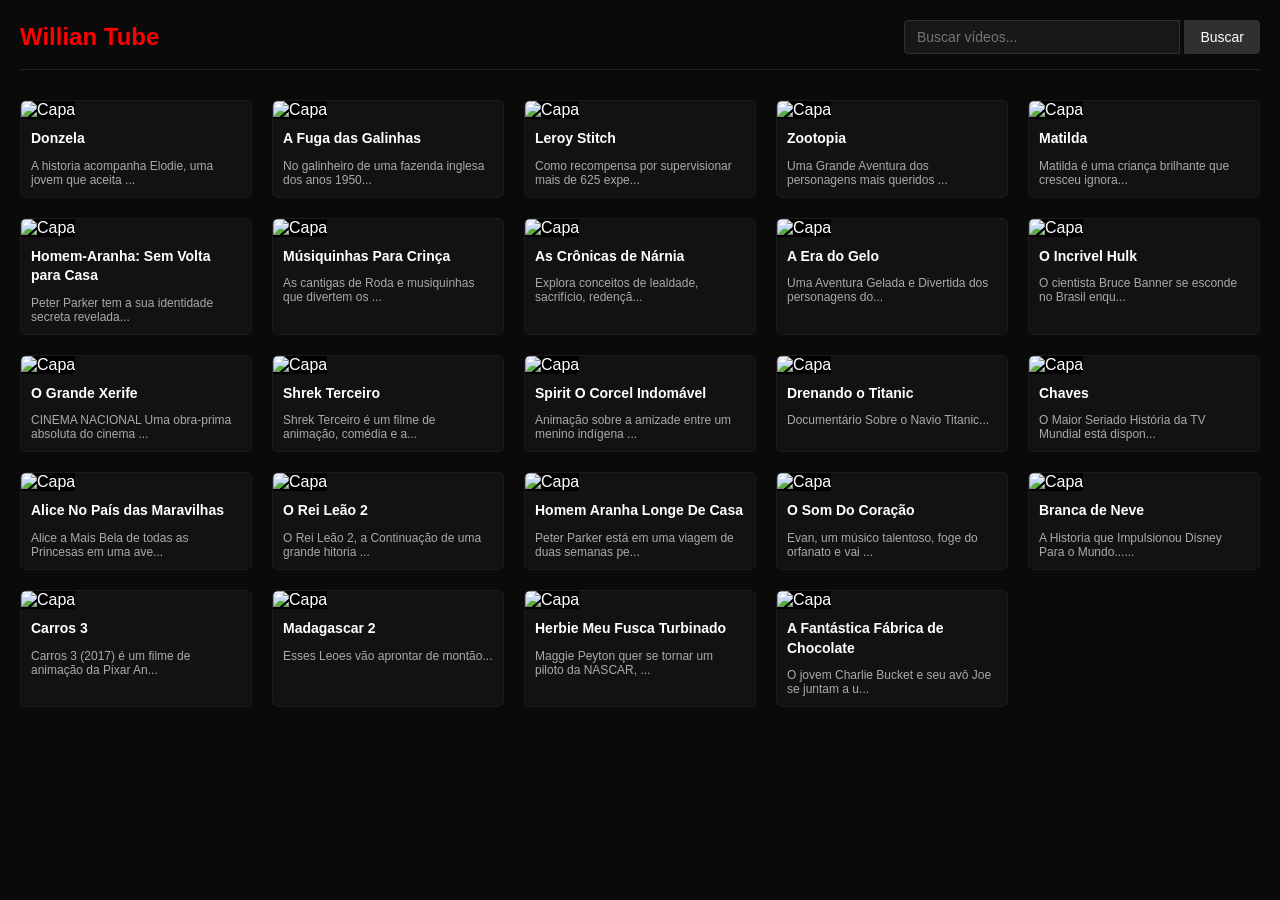
==== index.html @ 0fbf6238 "Add files via upload" ====
<!DOCTYPE html>
<html lang="pt-BR">
<head>
    <meta charset="UTF-8">
    <title>Willian Tube</title>
    <link rel="stylesheet" href="estilo.css">
    <meta name="robots" content="noindex, nofollow">
    <link rel="icon" type="image/png" href="favicon.png">
    
    <!-- ========================================== -->
    <!-- 1. Página de Compartilhamento              -->
    <!-- ========================================== -->
  
  <title>VideoPlayer</title>
  <link rel="stylesheet" href="estilo.css">
  
  <!-- Título em negrito no WhatsApp -->
  <meta property="og:title" content="WTube Filmes Para Emergência">
  
  <!-- Aquele textinho menor que fica embaixo do título -->
  <meta property="og:description" content="Tá Chovendo, Netflix Não Entra, Youtube Tá Bloqueado, Pendive tá Cheio, Isso talvez Ajude!">
  
  <!-- A sua imagem do Imgur -->
  <meta property="og:image" content="https://files.catbox.moe/oogo0n.webp">
  
  <!-- Opcional: define o tipo de conteúdo -->
  <meta property="og:type" content="website de auxilio">

</head>
<body>

    <div class="cabecalho">
        <h2>Willian Tube</h2>
        <form action="busca.html" method="GET">
            <input type="text" name="q" placeholder="Buscar vídeos..." required>
            <button type="submit">Buscar</button>
        </form>
    </div>

    <div id="container-videos" class="grid-videos">
        </div>

    <script src="dados.js"></script>
    <script>
        // GUIA FUTURO PROGRAMADOR: Lógica de renderização da Home
        
        // 1. Identifica o container onde os itens serão adicionados
        const container = document.getElementById('container-videos');

        // 2. Verifica se o arquivo dados.js possui array e se não está vazio
        if (!bancoDeVideos || bancoDeVideos.length === 0) {
            container.innerHTML = '<p class="mensagem-erro">Ainda não contém video</p>';
        } else {
            // 3. Cria uma cópia do array, embaralha e extrai no máximo 15 itens
            let videosSorteados = embaralharArray([...bancoDeVideos]).slice(0, 24);

            // 4. Constrói a estrutura HTML para cada vídeo do sorteio e insere no container.
            // Para adicionar novas informações (como data ou views), insira tags HTML dentro da estrutura de crase (` `) abaixo.
            videosSorteados.forEach(video => {
                const cartao = `
                    <a href="player.html?v=${video.idUnico}" class="cartao-video">
                        <img src="${video.urlCapa}" alt="Capa">
                        <h4>${video.titulo}</h4>
                        <p>${video.descricao.substring(0, 50)}...</p>
                    </a>
                `;
                container.innerHTML += cartao;
            });
        }
    </script>
</body>
</html>
---- estilo.css ----
/* ARQUIVO: estilo.css */
/* FUNÇÃO: Centralizar a identidade visual moderna e escura (Dark Mode) de todo o sistema Tube. */
/* GUIA FUTURO PROGRAMADOR: 
   - Para alterar a cor do fundo geral: Modifique o valor de 'background-color' na regra 'body'.
   - Para alterar a cor dos textos principais: Modifique o valor de 'color' na regra 'body'.
   - Para alterar a cor de destaque dos botões: Modifique o 'background-color' em 'button'.
*/

/* Configurações Globais do Layout */
body {
    background-color: #0a0a0a; /* Fundo black absoluto/escuro */
    color: #f1f1f1;            /* Texto claro para contraste */
    font-family: Arial, Helvetica, sans-serif;
    margin: 0;
    padding: 20px;
    box-sizing: border-box;
}

/* Cabeçalho e Sistema de Busca */
.cabecalho {
    display: flex;
    justify-content: space-between;
    align-items: center;
    margin-bottom: 30px;
    padding-bottom: 15px;
    border-bottom: 1px solid #222; /* Linha divisória sutil */
}

.cabecalho h2 {
    margin: 0;
    color: #ff0000; /* Destaque vermelho no logo estilo Tube */
}

/* Campos de Entrada (Inputs) e Botões */
input[type="text"] {
    background-color: #181818;
    color: #ffffff;
    border: 1px solid #303030;
    padding: 8px 12px;
    font-size: 14px;
    border-radius: 4px 0 0 4px; /* Cantos arredondados na esquerda */
    outline: none;
    width: 250px;
}

input[type="text"]:focus {
    border-color: #ff0000; /* Borda vermelha ao clicar no campo */
}

button {
    background-color: #303030;
    color: #ffffff;
    border: 1px solid #303030;
    padding: 8px 15px;
    font-size: 14px;
    cursor: pointer;
    border-radius: 0 4px 4px 0; /* Cantos arredondados na direita */
    transition: background 0.2s;
}

button:hover {
    background-color: #404040; /* Efeito visual ao passar o mouse */
}

.btn-voltar {
    border-radius: 4px;
    margin-right: 15px;
}

/* Grid de Vídeos da Home.html */
/* GUIA: Para mudar o número de colunas, altere o valor mínimo de '220px' abaixo */
.grid-videos {
    display: grid;
    grid-template-columns: repeat(auto-fill, minmax(220px, 1fr));
    gap: 20px;
}

.cartao-video {
    background-color: #121212;
    border: 1px solid #1c1c1c;
    border-radius: 6px;
    overflow: hidden;
    text-decoration: none;
    color: #ffffff;
    display: block;
    transition: transform 0.2s, border-color 0.2s;
}

.cartao-video:hover {
    transform: scale(1.02); /* Leve crescimento ao passar o mouse */
    border-color: #444;
}

.cartao-video img {
    width: 100%;
    aspect-ratio: 16/9;
    object-fit: cover;
    background-color: #000;
}

.cartao-video h4 {
    margin: 10px;
    font-size: 14px;
    line-height: 1.4;
}

.cartao-video p {
    margin: 0 10px 10px 10px;
    font-size: 12px;
    color: #aaa;
}

/* Lista de Resultados da Busca.html */
.lista-busca {
    display: flex;
    flex-direction: column;
    gap: 15px;
    max-width: 1000px;
    margin: 0 auto;
}

.item-busca {
    display: flex;
    gap: 20px;
    background-color: #121212;
    border: 1px solid #1c1c1c;
    border-radius: 6px;
    padding: 10px;
    text-decoration: none;
    color: #ffffff;
    transition: border-color 0.2s;
}

.item-busca:hover {
    border-color: #444;
}

.item-busca img {
    width: 240px;
    min-width: 240px;
    aspect-ratio: 16/9;
    object-fit: cover;
    border-radius: 4px;
}

.item-busca h2 {
    margin: 0 0 10px 0;
    font-size: 18px;
}

.item-busca p {
    margin: 0;
    color: #aaa;
    font-size: 14px;
}

/* Estrutura da Página Player.html */
.layout-player {
    display: flex;
    gap: 25px;
}

.area-video {
    flex: 3; /* Ocupa 3 partes do espaço */
}

.area-recomendados {
    flex: 1; /* Ocupa 1 parte do espaço */
    display: flex;
    flex-direction: column;
    gap: 15px;
    border-left: 1px solid #222;
    padding-left: 20px;
}

video {
    width: 100%;
    aspect-ratio: 16/9;
    background-color: #000;
    border-radius: 6px;
    border: 1px solid #222;
}

.controles-customizados {
    display: flex;
    gap: 8px;
    margin-top: 12px;
    margin-bottom: 20px;
}

.controles-customizados button {
    border-radius: 4px;
}

/* Itens da Coluna Lateral de Recomendados */
.item-recomenda {
    display: flex;
    flex-direction: column;
    gap: 5px;
    text-decoration: none;
    color: #ffffff;
    background-color: #121212;
    border: 1px solid #1c1c1c;
    border-radius: 4px;
    padding: 5px;
    transition: border-color 0.2s;
}

.item-recomenda:hover {
    border-color: #444;
}

.item-recomenda img {
    width: 100%;
    aspect-ratio: 16/9;
    object-fit: cover;
    border-radius: 2px;
}

.item-recomenda strong {
    font-size: 12px;
    padding: 0 3px;
    line-height: 1.3;
}

/* Mensagens de Alerta */
.mensagem-erro {
    color: #ff3333;
    font-weight: bold;
    font-size: 18px;
    grid-column: 1 / -1; /* Ocupa toda a largura do grid */
    text-align: center;
    padding: 40px;
}
---- estilo.css ----
/* ARQUIVO: estilo.css */
/* FUNÇÃO: Centralizar a identidade visual moderna e escura (Dark Mode) de todo o sistema Tube. */
/* GUIA FUTURO PROGRAMADOR: 
   - Para alterar a cor do fundo geral: Modifique o valor de 'background-color' na regra 'body'.
   - Para alterar a cor dos textos principais: Modifique o valor de 'color' na regra 'body'.
   - Para alterar a cor de destaque dos botões: Modifique o 'background-color' em 'button'.
*/

/* Configurações Globais do Layout */
body {
    background-color: #0a0a0a; /* Fundo black absoluto/escuro */
    color: #f1f1f1;            /* Texto claro para contraste */
    font-family: Arial, Helvetica, sans-serif;
    margin: 0;
    padding: 20px;
    box-sizing: border-box;
}

/* Cabeçalho e Sistema de Busca */
.cabecalho {
    display: flex;
    justify-content: space-between;
    align-items: center;
    margin-bottom: 30px;
    padding-bottom: 15px;
    border-bottom: 1px solid #222; /* Linha divisória sutil */
}

.cabecalho h2 {
    margin: 0;
    color: #ff0000; /* Destaque vermelho no logo estilo Tube */
}

/* Campos de Entrada (Inputs) e Botões */
input[type="text"] {
    background-color: #181818;
    color: #ffffff;
    border: 1px solid #303030;
    padding: 8px 12px;
    font-size: 14px;
    border-radius: 4px 0 0 4px; /* Cantos arredondados na esquerda */
    outline: none;
    width: 250px;
}

input[type="text"]:focus {
    border-color: #ff0000; /* Borda vermelha ao clicar no campo */
}

button {
    background-color: #303030;
    color: #ffffff;
    border: 1px solid #303030;
    padding: 8px 15px;
    font-size: 14px;
    cursor: pointer;
    border-radius: 0 4px 4px 0; /* Cantos arredondados na direita */
    transition: background 0.2s;
}

button:hover {
    background-color: #404040; /* Efeito visual ao passar o mouse */
}

.btn-voltar {
    border-radius: 4px;
    margin-right: 15px;
}

/* Grid de Vídeos da Home.html */
/* GUIA: Para mudar o número de colunas, altere o valor mínimo de '220px' abaixo */
.grid-videos {
    display: grid;
    grid-template-columns: repeat(auto-fill, minmax(220px, 1fr));
    gap: 20px;
}

.cartao-video {
    background-color: #121212;
    border: 1px solid #1c1c1c;
    border-radius: 6px;
    overflow: hidden;
    text-decoration: none;
    color: #ffffff;
    display: block;
    transition: transform 0.2s, border-color 0.2s;
}

.cartao-video:hover {
    transform: scale(1.02); /* Leve crescimento ao passar o mouse */
    border-color: #444;
}

.cartao-video img {
    width: 100%;
    aspect-ratio: 16/9;
    object-fit: cover;
    background-color: #000;
}

.cartao-video h4 {
    margin: 10px;
    font-size: 14px;
    line-height: 1.4;
}

.cartao-video p {
    margin: 0 10px 10px 10px;
    font-size: 12px;
    color: #aaa;
}

/* Lista de Resultados da Busca.html */
.lista-busca {
    display: flex;
    flex-direction: column;
    gap: 15px;
    max-width: 1000px;
    margin: 0 auto;
}

.item-busca {
    display: flex;
    gap: 20px;
    background-color: #121212;
    border: 1px solid #1c1c1c;
    border-radius: 6px;
    padding: 10px;
    text-decoration: none;
    color: #ffffff;
    transition: border-color 0.2s;
}

.item-busca:hover {
    border-color: #444;
}

.item-busca img {
    width: 240px;
    min-width: 240px;
    aspect-ratio: 16/9;
    object-fit: cover;
    border-radius: 4px;
}

.item-busca h2 {
    margin: 0 0 10px 0;
    font-size: 18px;
}

.item-busca p {
    margin: 0;
    color: #aaa;
    font-size: 14px;
}

/* Estrutura da Página Player.html */
.layout-player {
    display: flex;
    gap: 25px;
}

.area-video {
    flex: 3; /* Ocupa 3 partes do espaço */
}

.area-recomendados {
    flex: 1; /* Ocupa 1 parte do espaço */
    display: flex;
    flex-direction: column;
    gap: 15px;
    border-left: 1px solid #222;
    padding-left: 20px;
}

video {
    width: 100%;
    aspect-ratio: 16/9;
    background-color: #000;
    border-radius: 6px;
    border: 1px solid #222;
}

.controles-customizados {
    display: flex;
    gap: 8px;
    margin-top: 12px;
    margin-bottom: 20px;
}

.controles-customizados button {
    border-radius: 4px;
}

/* Itens da Coluna Lateral de Recomendados */
.item-recomenda {
    display: flex;
    flex-direction: column;
    gap: 5px;
    text-decoration: none;
    color: #ffffff;
    background-color: #121212;
    border: 1px solid #1c1c1c;
    border-radius: 4px;
    padding: 5px;
    transition: border-color 0.2s;
}

.item-recomenda:hover {
    border-color: #444;
}

.item-recomenda img {
    width: 100%;
    aspect-ratio: 16/9;
    object-fit: cover;
    border-radius: 2px;
}

.item-recomenda strong {
    font-size: 12px;
    padding: 0 3px;
    line-height: 1.3;
}

/* Mensagens de Alerta */
.mensagem-erro {
    color: #ff3333;
    font-weight: bold;
    font-size: 18px;
    grid-column: 1 / -1; /* Ocupa toda a largura do grid */
    text-align: center;
    padding: 40px;
}
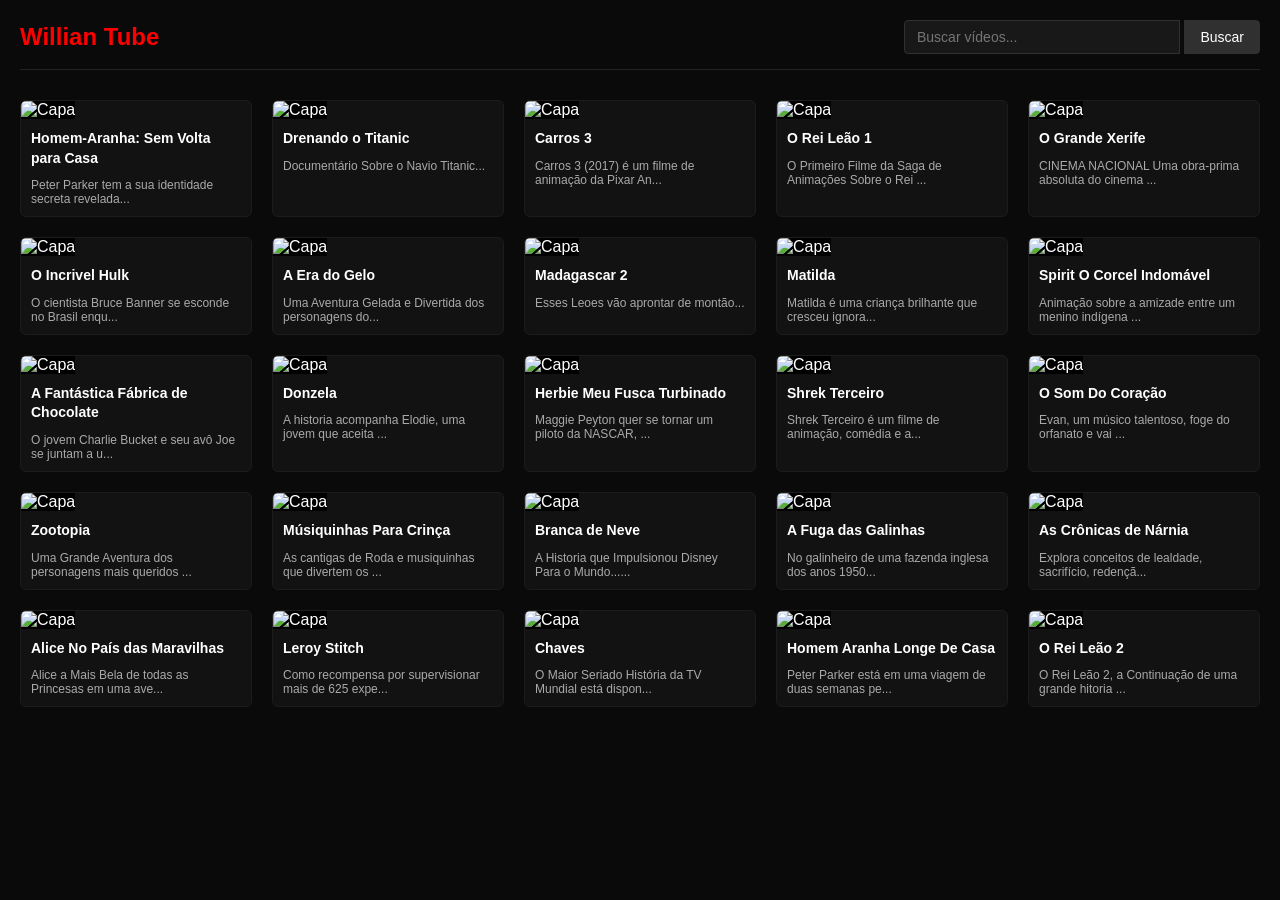
==== commit 1ef01d94: "Add files via upload" ====
--- a/index.html
+++ b/index.html
@@ -52,7 +52,7 @@
             container.innerHTML = '<p class="mensagem-erro">Ainda não contém video</p>';
         } else {
             // 3. Cria uma cópia do array, embaralha e extrai no máximo 15 itens
-            let videosSorteados = embaralharArray([...bancoDeVideos]).slice(0, 24);
+            let videosSorteados = embaralharArray([...bancoDeVideos]).slice(0, 25);
 
             // 4. Constrói a estrutura HTML para cada vídeo do sorteio e insere no container.
             // Para adicionar novas informações (como data ou views), insira tags HTML dentro da estrutura de crase (` `) abaixo.
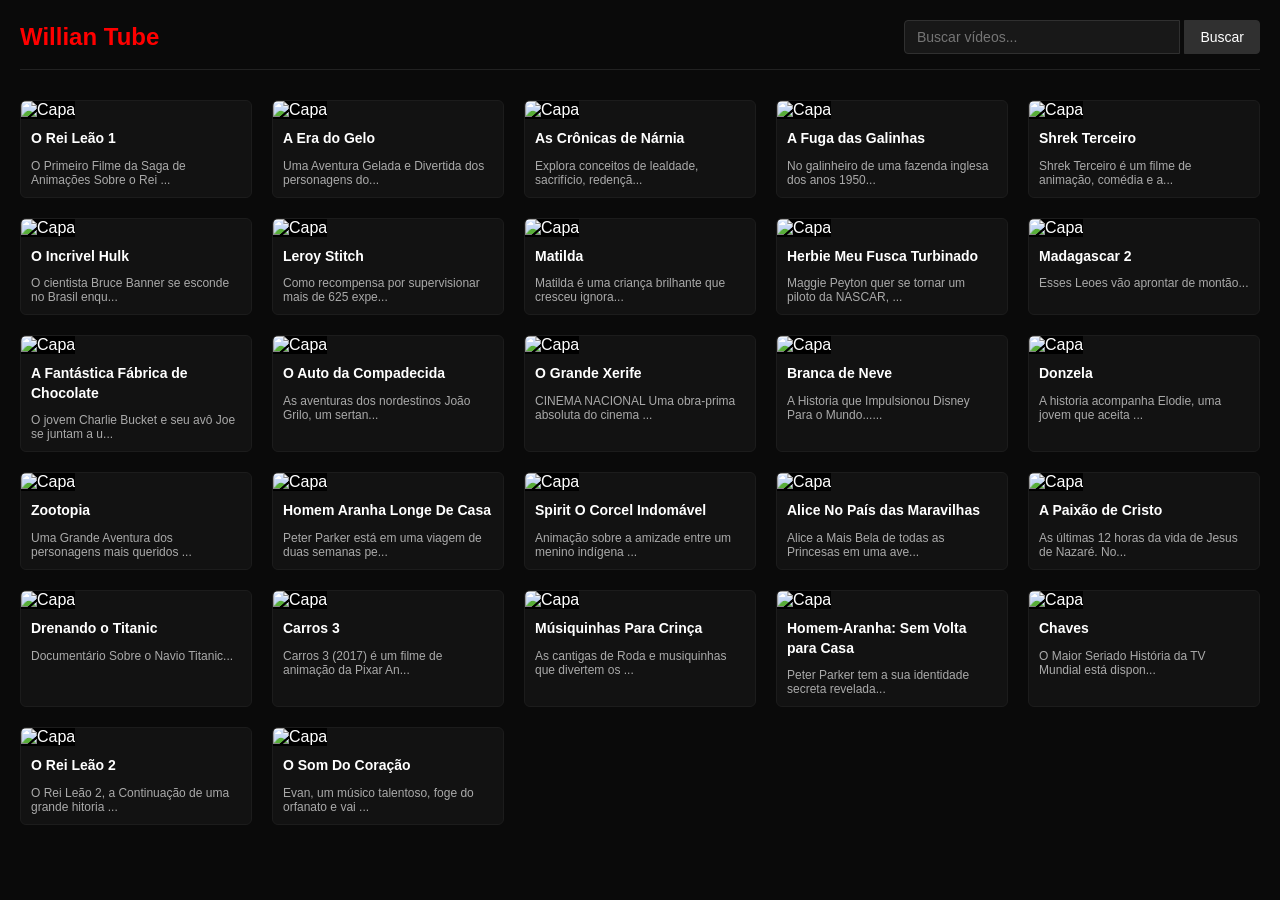
==== commit 13d9453b: "Add files via upload" ====
--- a/index.html
+++ b/index.html
@@ -52,7 +52,7 @@
             container.innerHTML = '<p class="mensagem-erro">Ainda não contém video</p>';
         } else {
             // 3. Cria uma cópia do array, embaralha e extrai no máximo 15 itens
-            let videosSorteados = embaralharArray([...bancoDeVideos]).slice(0, 25);
+            let videosSorteados = embaralharArray([...bancoDeVideos]).slice(0, 27);
 
             // 4. Constrói a estrutura HTML para cada vídeo do sorteio e insere no container.
             // Para adicionar novas informações (como data ou views), insira tags HTML dentro da estrutura de crase (` `) abaixo.
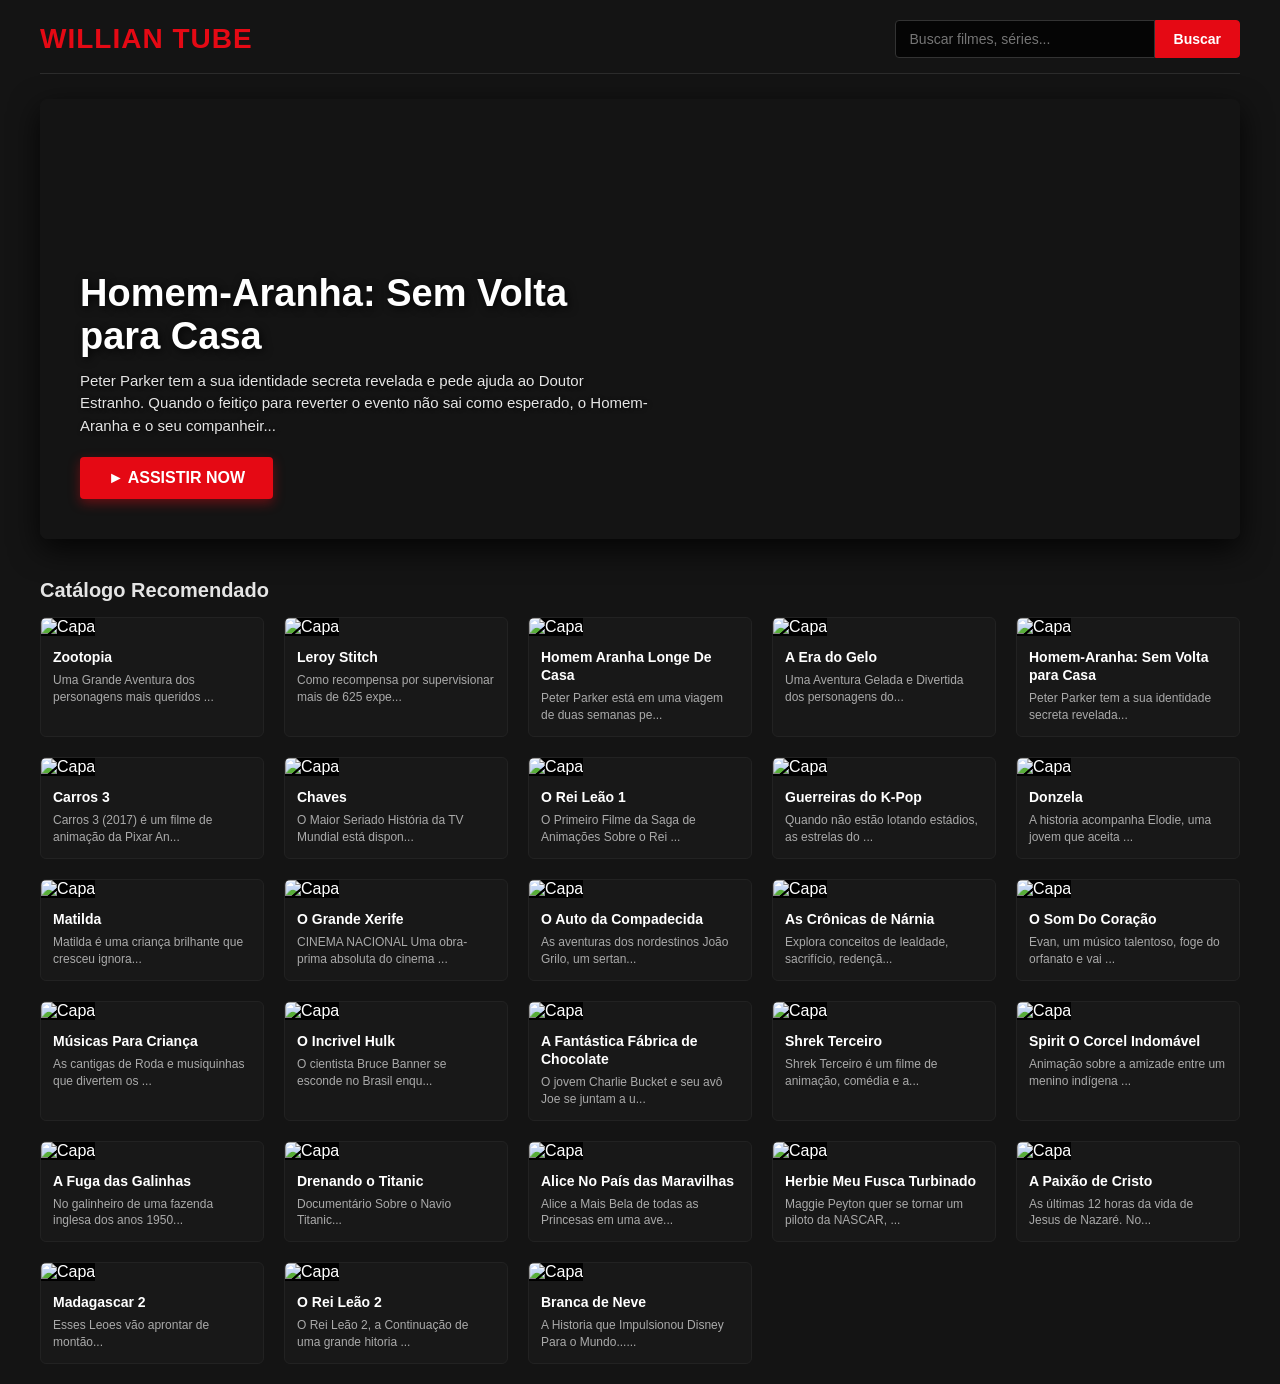
==== commit 8b25d026: "Add files via upload" ====
--- a/index.html
+++ b/index.html
@@ -7,55 +7,56 @@
     <meta name="robots" content="noindex, nofollow">
     <link rel="icon" type="image/png" href="favicon.png">
     
-    <!-- ========================================== -->
-    <!-- 1. Página de Compartilhamento              -->
-    <!-- ========================================== -->
-  
-  <title>VideoPlayer</title>
-  <link rel="stylesheet" href="estilo.css">
-  
-  <!-- Título em negrito no WhatsApp -->
-  <meta property="og:title" content="WTube Filmes Para Emergência">
-  
-  <!-- Aquele textinho menor que fica embaixo do título -->
-  <meta property="og:description" content="Tá Chovendo, Netflix Não Entra, Youtube Tá Bloqueado, Pendive tá Cheio, Isso talvez Ajude!">
-  
-  <!-- A sua imagem do Imgur -->
-  <meta property="og:image" content="https://files.catbox.moe/oogo0n.webp">
-  
-  <!-- Opcional: define o tipo de conteúdo -->
-  <meta property="og:type" content="website de auxilio">
-
+    <meta property="og:title" content="WTube Filmes Para Emergência">
+    <meta property="og:description" content="Tá Chovendo, Netflix Não Entra, Youtube Tá Bloqueado, Pendive tá Cheio, Isso talvez Ajude!">
+    <meta property="og:image" content="https://files.catbox.moe/oogo0n.webp">
+    <meta property="og:type" content="website de auxilio">
 </head>
 <body>
 
     <div class="cabecalho">
         <h2>Willian Tube</h2>
         <form action="busca.html" method="GET">
-            <input type="text" name="q" placeholder="Buscar vídeos..." required>
+            <input type="text" name="q" placeholder="Buscar filmes, séries..." required>
             <button type="submit">Buscar</button>
         </form>
     </div>
 
-    <div id="container-videos" class="grid-videos">
+    <!-- GUIA FUTURO PROGRAMADOR: Banner Destaque em Estilo Netflix -->
+    <div id="banner-destaque" class="banner-destaque" style="display: none;">
+        <div class="banner-overlay"></div>
+        <div class="banner-conteudo">
+            <h2 id="banner-titulo"></h2>
+            <p id="banner-descricao"></p>
+            <a id="banner-link" href="#" class="btn-assistir">► ASSISTIR NOW</a>
         </div>
+    </div>
+
+    <div class="titulo-secao">Catálogo Recomendado</div>
+    <div id="container-videos" class="grid-videos"></div>
 
     <script src="dados.js"></script>
     <script>
-        // GUIA FUTURO PROGRAMADOR: Lógica de renderização da Home
-        
-        // 1. Identifica o container onde os itens serão adicionados
+        // GUIA FUTURO PROGRAMADOR: Lógica da Home e Banner Destaque
         const container = document.getElementById('container-videos');
 
-        // 2. Verifica se o arquivo dados.js possui array e se não está vazio
         if (!bancoDeVideos || bancoDeVideos.length === 0) {
             container.innerHTML = '<p class="mensagem-erro">Ainda não contém video</p>';
         } else {
-            // 3. Cria uma cópia do array, embaralha e extrai no máximo 15 itens
-            let videosSorteados = embaralharArray([...bancoDeVideos]).slice(0, 27);
+            // 1. Sorteia aleatoriamente um filme para o Banner Destaque Netflix
+            const videoDestaque = bancoDeVideos[Math.floor(Math.random() * bancoDeVideos.length)];
+            const bannerDiv = document.getElementById('banner-destaque');
+            
+            bannerDiv.style.backgroundImage = `url('${videoDestaque.urlCapa}')`;
+            document.getElementById('banner-titulo').innerText = videoDestaque.titulo;
+            document.getElementById('banner-descricao').innerText = videoDestaque.descricao.length > 180 ? 
+                videoDestaque.descricao.substring(0, 180) + '...' : videoDestaque.descricao;
+            document.getElementById('banner-link').href = `player.html?v=${videoDestaque.idUnico}`;
+            bannerDiv.style.display = 'flex';
 
-            // 4. Constrói a estrutura HTML para cada vídeo do sorteio e insere no container.
-            // Para adicionar novas informações (como data ou views), insira tags HTML dentro da estrutura de crase (` `) abaixo.
+            // 2. Renderiza o grid de catálogo embaralhado
+            let videosSorteados = embaralharArray([...bancoDeVideos]).slice(0, 28);
+
             videosSorteados.forEach(video => {
                 const cartao = `
                     <a href="player.html?v=${video.idUnico}" class="cartao-video">
--- a/estilo.css
+++ b/estilo.css
@@ -1,74 +1,168 @@
 /* ARQUIVO: estilo.css */
-/* FUNÇÃO: Centralizar a identidade visual moderna e escura (Dark Mode) de todo o sistema Tube. */
-/* GUIA FUTURO PROGRAMADOR: 
-   - Para alterar a cor do fundo geral: Modifique o valor de 'background-color' na regra 'body'.
-   - Para alterar a cor dos textos principais: Modifique o valor de 'color' na regra 'body'.
-   - Para alterar a cor de destaque dos botões: Modifique o 'background-color' em 'button'.
+/* FUNÇÃO: Aplicar a identidade visual inspirada na Netflix (Dark Theme Moderno) */
+/* GUIA FUTURO PROGRAMADOR:
+   - Para alterar a cor de destaque principal (Vermelho Netflix), modifique o valor #E50914 abaixo.
+   - Para alterar o fundo geral, modifique a regra 'body'.
 */
 
-/* Configurações Globais do Layout */
+/* Reset e Estilos Globais */
+* {
+    box-sizing: border-box;
+}
+
 body {
-    background-color: #0a0a0a; /* Fundo black absoluto/escuro */
-    color: #f1f1f1;            /* Texto claro para contraste */
-    font-family: Arial, Helvetica, sans-serif;
+    background-color: #141414; /* Fundo escuro característico da Netflix */
+    color: #ffffff;
+    font-family: 'Helvetica Neue', Helvetica, Arial, sans-serif;
     margin: 0;
-    padding: 20px;
-    box-sizing: border-box;
-}
-
-/* Cabeçalho e Sistema de Busca */
+    padding: 20px 40px;
+}
+
+/* Cabeçalho Superior */
 .cabecalho {
     display: flex;
     justify-content: space-between;
     align-items: center;
-    margin-bottom: 30px;
+    margin-bottom: 25px;
     padding-bottom: 15px;
-    border-bottom: 1px solid #222; /* Linha divisória sutil */
+    border-bottom: 1px solid rgba(255, 255, 255, 0.1);
 }
 
 .cabecalho h2 {
     margin: 0;
-    color: #ff0000; /* Destaque vermelho no logo estilo Tube */
-}
-
-/* Campos de Entrada (Inputs) e Botões */
+    color: #E50914; /* Vermelho Netflix */
+    font-size: 28px;
+    font-weight: bold;
+    letter-spacing: 1px;
+    text-transform: uppercase;
+}
+
+/* Campo de Busca e Botões */
+form {
+    display: flex;
+    align-items: center;
+}
+
 input[type="text"] {
-    background-color: #181818;
-    color: #ffffff;
-    border: 1px solid #303030;
-    padding: 8px 12px;
+    background-color: rgba(0, 0, 0, 0.75);
+    color: #ffffff;
+    border: 1px solid #333333;
+    padding: 10px 14px;
     font-size: 14px;
-    border-radius: 4px 0 0 4px; /* Cantos arredondados na esquerda */
+    border-radius: 4px 0 0 4px;
     outline: none;
-    width: 250px;
+    width: 260px;
+    transition: border-color 0.3s;
 }
 
 input[type="text"]:focus {
-    border-color: #ff0000; /* Borda vermelha ao clicar no campo */
+    border-color: #E50914;
 }
 
 button {
-    background-color: #303030;
-    color: #ffffff;
-    border: 1px solid #303030;
-    padding: 8px 15px;
+    background-color: #E50914;
+    color: #ffffff;
+    border: 1px solid #E50914;
+    padding: 10px 18px;
     font-size: 14px;
+    font-weight: bold;
     cursor: pointer;
-    border-radius: 0 4px 4px 0; /* Cantos arredondados na direita */
-    transition: background 0.2s;
+    border-radius: 0 4px 4px 0;
+    transition: background-color 0.2s, border-color 0.2s;
 }
 
 button:hover {
-    background-color: #404040; /* Efeito visual ao passar o mouse */
+    background-color: #f40612;
+    border-color: #f40612;
 }
 
 .btn-voltar {
     border-radius: 4px;
     margin-right: 15px;
-}
-
-/* Grid de Vídeos da Home.html */
-/* GUIA: Para mudar o número de colunas, altere o valor mínimo de '220px' abaixo */
+    background-color: #333333;
+    border-color: #333333;
+}
+
+.btn-voltar:hover {
+    background-color: #444444;
+    border-color: #444444;
+}
+
+/* Banner Principal em Destaque (Estilo Hero Netflix) */
+.banner-destaque {
+    position: relative;
+    width: 100%;
+    height: 440px;
+    border-radius: 8px;
+    overflow: hidden;
+    margin-bottom: 40px;
+    display: flex;
+    align-items: flex-end;
+    background-size: cover;
+    background-position: center top;
+    box-shadow: 0 10px 30px rgba(0, 0, 0, 0.8);
+}
+
+.banner-overlay {
+    position: absolute;
+    top: 0;
+    left: 0;
+    right: 0;
+    bottom: 0;
+    background: linear-gradient(180deg, rgba(20,20,20,0.2) 0%, rgba(20,20,20,0.9) 80%, #141414 100%),
+                linear-gradient(90deg, rgba(20,20,20,0.8) 0%, transparent 60%);
+}
+
+.banner-conteudo {
+    position: relative;
+    z-index: 2;
+    padding: 40px;
+    max-width: 650px;
+}
+
+.banner-conteudo h2 {
+    font-size: 38px;
+    font-weight: 800;
+    margin: 0 0 12px 0;
+    color: #ffffff;
+    text-shadow: 2px 2px 8px rgba(0,0,0,0.8);
+}
+
+.banner-conteudo p {
+    font-size: 15px;
+    color: #e5e5e5;
+    margin: 0 0 20px 0;
+    line-height: 1.5;
+    text-shadow: 1px 1px 4px rgba(0,0,0,0.8);
+}
+
+.btn-assistir {
+    background-color: #E50914;
+    color: #ffffff;
+    padding: 12px 28px;
+    border-radius: 4px;
+    text-decoration: none;
+    font-weight: bold;
+    font-size: 16px;
+    display: inline-block;
+    transition: background-color 0.2s, transform 0.2s;
+    box-shadow: 0 4px 12px rgba(229, 9, 20, 0.4);
+}
+
+.btn-assistir:hover {
+    background-color: #f40612;
+    transform: scale(1.03);
+}
+
+/* Título de Seção */
+.titulo-secao {
+    font-size: 20px;
+    font-weight: 700;
+    margin-bottom: 15px;
+    color: #e5e5e5;
+}
+
+/* Grid de Vídeos da Home */
 .grid-videos {
     display: grid;
     grid-template-columns: repeat(auto-fill, minmax(220px, 1fr));
@@ -76,41 +170,46 @@
 }
 
 .cartao-video {
-    background-color: #121212;
-    border: 1px solid #1c1c1c;
+    background-color: #181818;
     border-radius: 6px;
     overflow: hidden;
     text-decoration: none;
     color: #ffffff;
     display: block;
-    transition: transform 0.2s, border-color 0.2s;
+    transition: transform 0.3s ease, box-shadow 0.3s ease;
+    border: 1px solid #222222;
 }
 
 .cartao-video:hover {
-    transform: scale(1.02); /* Leve crescimento ao passar o mouse */
-    border-color: #444;
+    transform: scale(1.05);
+    box-shadow: 0 8px 20px rgba(0, 0, 0, 0.7);
+    border-color: #444444;
+    z-index: 5;
 }
 
 .cartao-video img {
     width: 100%;
     aspect-ratio: 16/9;
     object-fit: cover;
-    background-color: #000;
+    background-color: #000000;
 }
 
 .cartao-video h4 {
-    margin: 10px;
+    margin: 12px 12px 6px 12px;
     font-size: 14px;
+    font-weight: 600;
+    line-height: 1.3;
+    color: #ffffff;
+}
+
+.cartao-video p {
+    margin: 0 12px 12px 12px;
+    font-size: 12px;
+    color: #aaaaaa;
     line-height: 1.4;
 }
 
-.cartao-video p {
-    margin: 0 10px 10px 10px;
-    font-size: 12px;
-    color: #aaa;
-}
-
-/* Lista de Resultados da Busca.html */
+/* Lista de Resultados da Busca */
 .lista-busca {
     display: flex;
     flex-direction: column;
@@ -122,17 +221,18 @@
 .item-busca {
     display: flex;
     gap: 20px;
-    background-color: #121212;
-    border: 1px solid #1c1c1c;
+    background-color: #181818;
+    border: 1px solid #222222;
     border-radius: 6px;
-    padding: 10px;
+    padding: 12px;
     text-decoration: none;
     color: #ffffff;
-    transition: border-color 0.2s;
+    transition: transform 0.2s, border-color 0.2s;
 }
 
 .item-busca:hover {
-    border-color: #444;
+    border-color: #E50914;
+    transform: translateX(4px);
 }
 
 .item-busca img {
@@ -146,89 +246,98 @@
 .item-busca h2 {
     margin: 0 0 10px 0;
     font-size: 18px;
+    color: #ffffff;
 }
 
 .item-busca p {
     margin: 0;
-    color: #aaa;
+    color: #aaaaaa;
     font-size: 14px;
 }
 
-/* Estrutura da Página Player.html */
+/* Estrutura da Página Player */
 .layout-player {
     display: flex;
-    gap: 25px;
+    gap: 30px;
 }
 
 .area-video {
-    flex: 3; /* Ocupa 3 partes do espaço */
+    flex: 3;
 }
 
 .area-recomendados {
-    flex: 1; /* Ocupa 1 parte do espaço */
+    flex: 1;
     display: flex;
     flex-direction: column;
     gap: 15px;
-    border-left: 1px solid #222;
+    border-left: 1px solid #222222;
     padding-left: 20px;
 }
 
 video {
     width: 100%;
     aspect-ratio: 16/9;
-    background-color: #000;
-    border-radius: 6px;
-    border: 1px solid #222;
+    background-color: #000000;
+    border-radius: 8px;
+    border: 1px solid #222222;
+    box-shadow: 0 10px 25px rgba(0, 0, 0, 0.8);
 }
 
 .controles-customizados {
     display: flex;
-    gap: 8px;
-    margin-top: 12px;
+    gap: 10px;
+    margin-top: 15px;
     margin-bottom: 20px;
 }
 
 .controles-customizados button {
     border-radius: 4px;
+    background-color: #2b2b2b;
+    border: 1px solid #333333;
+}
+
+.controles-customizados button:hover {
+    background-color: #E50914;
+    border-color: #E50914;
 }
 
 /* Itens da Coluna Lateral de Recomendados */
 .item-recomenda {
     display: flex;
     flex-direction: column;
-    gap: 5px;
+    gap: 6px;
     text-decoration: none;
     color: #ffffff;
-    background-color: #121212;
-    border: 1px solid #1c1c1c;
-    border-radius: 4px;
-    padding: 5px;
-    transition: border-color 0.2s;
+    background-color: #181818;
+    border: 1px solid #222222;
+    border-radius: 6px;
+    padding: 8px;
+    transition: transform 0.2s, border-color 0.2s;
 }
 
 .item-recomenda:hover {
-    border-color: #444;
+    border-color: #E50914;
+    transform: scale(1.02);
 }
 
 .item-recomenda img {
     width: 100%;
     aspect-ratio: 16/9;
     object-fit: cover;
-    border-radius: 2px;
+    border-radius: 4px;
 }
 
 .item-recomenda strong {
-    font-size: 12px;
-    padding: 0 3px;
-    line-height: 1.3;
-}
-
-/* Mensagens de Alerta */
+    font-size: 13px;
+    padding: 2px 4px;
+    color: #e5e5e5;
+}
+
 .mensagem-erro {
-    color: #ff3333;
+    color: #E50914;
     font-weight: bold;
     font-size: 18px;
-    grid-column: 1 / -1; /* Ocupa toda a largura do grid */
+    grid-column: 1 / -1;
     text-align: center;
     padding: 40px;
 }
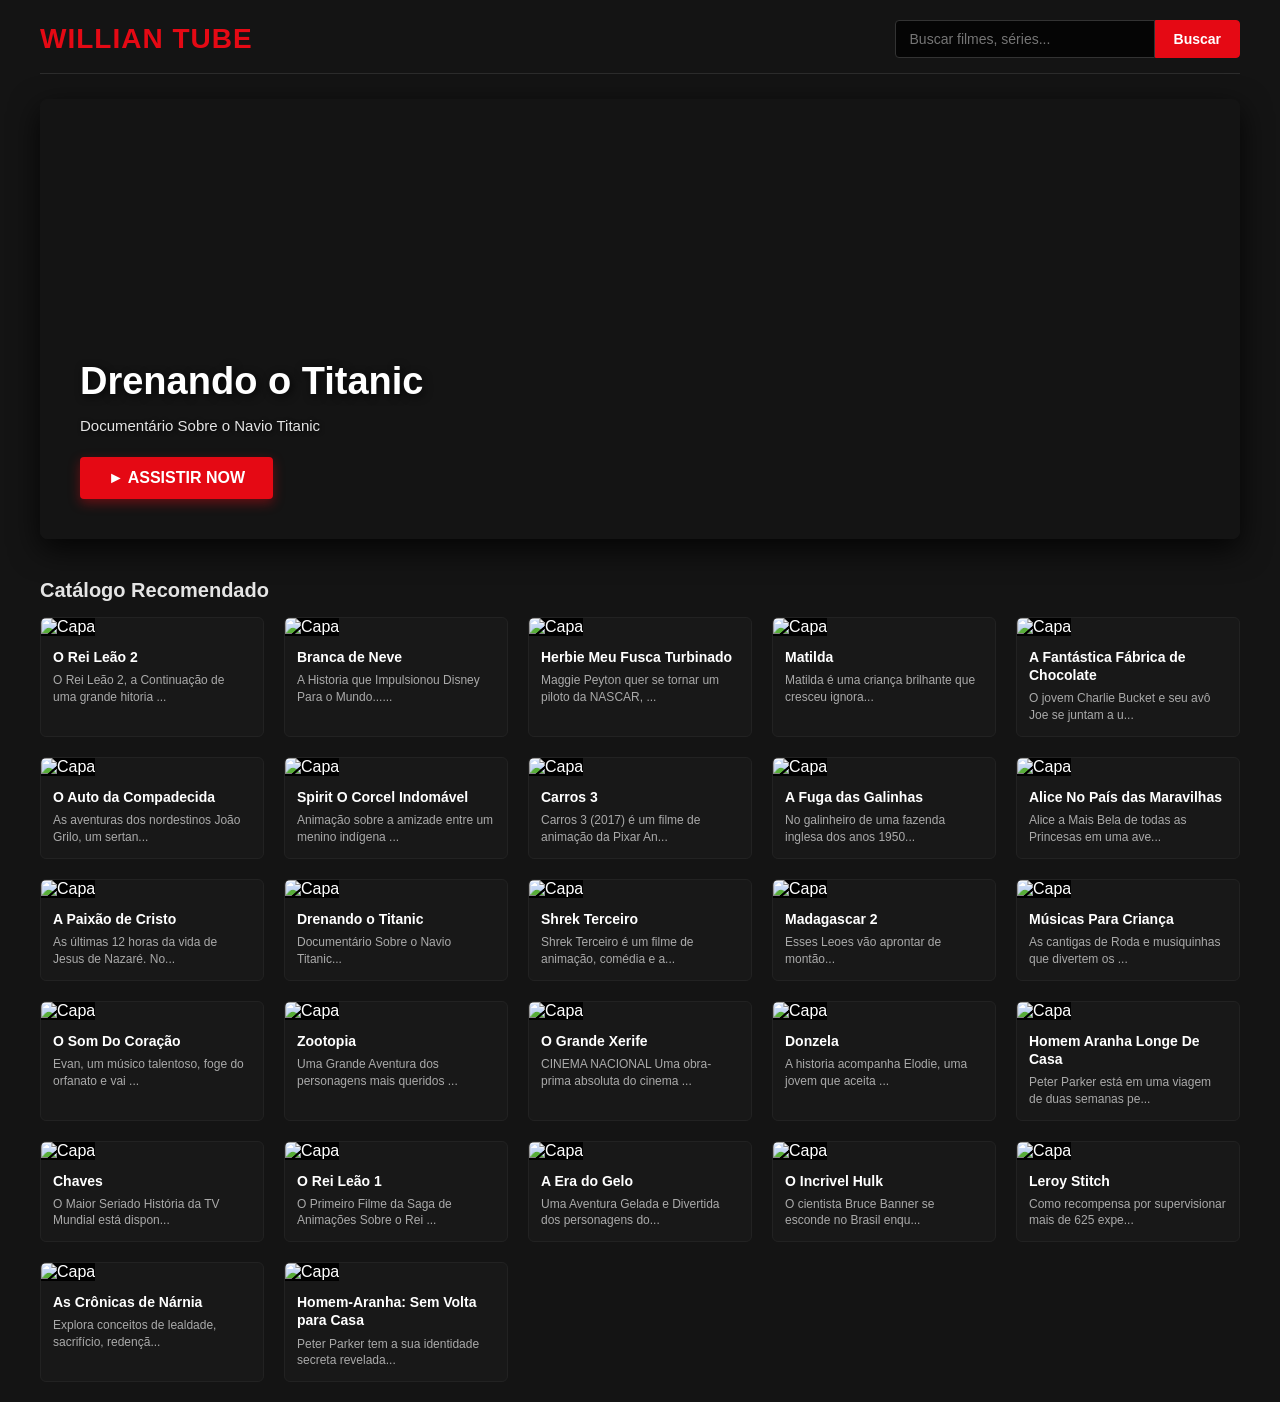
==== commit bd391f14: "Reduce displayed videos from 28 to 27 Change the number of videos displayed from 28 to 27." ====
--- a/index.html
+++ b/index.html
@@ -55,7 +55,7 @@
             bannerDiv.style.display = 'flex';
 
             // 2. Renderiza o grid de catálogo embaralhado
-            let videosSorteados = embaralharArray([...bancoDeVideos]).slice(0, 28);
+            let videosSorteados = embaralharArray([...bancoDeVideos]).slice(0, 27);
 
             videosSorteados.forEach(video => {
                 const cartao = `
@@ -70,4 +70,4 @@
         }
     </script>
 </body>
-</html>+</html>
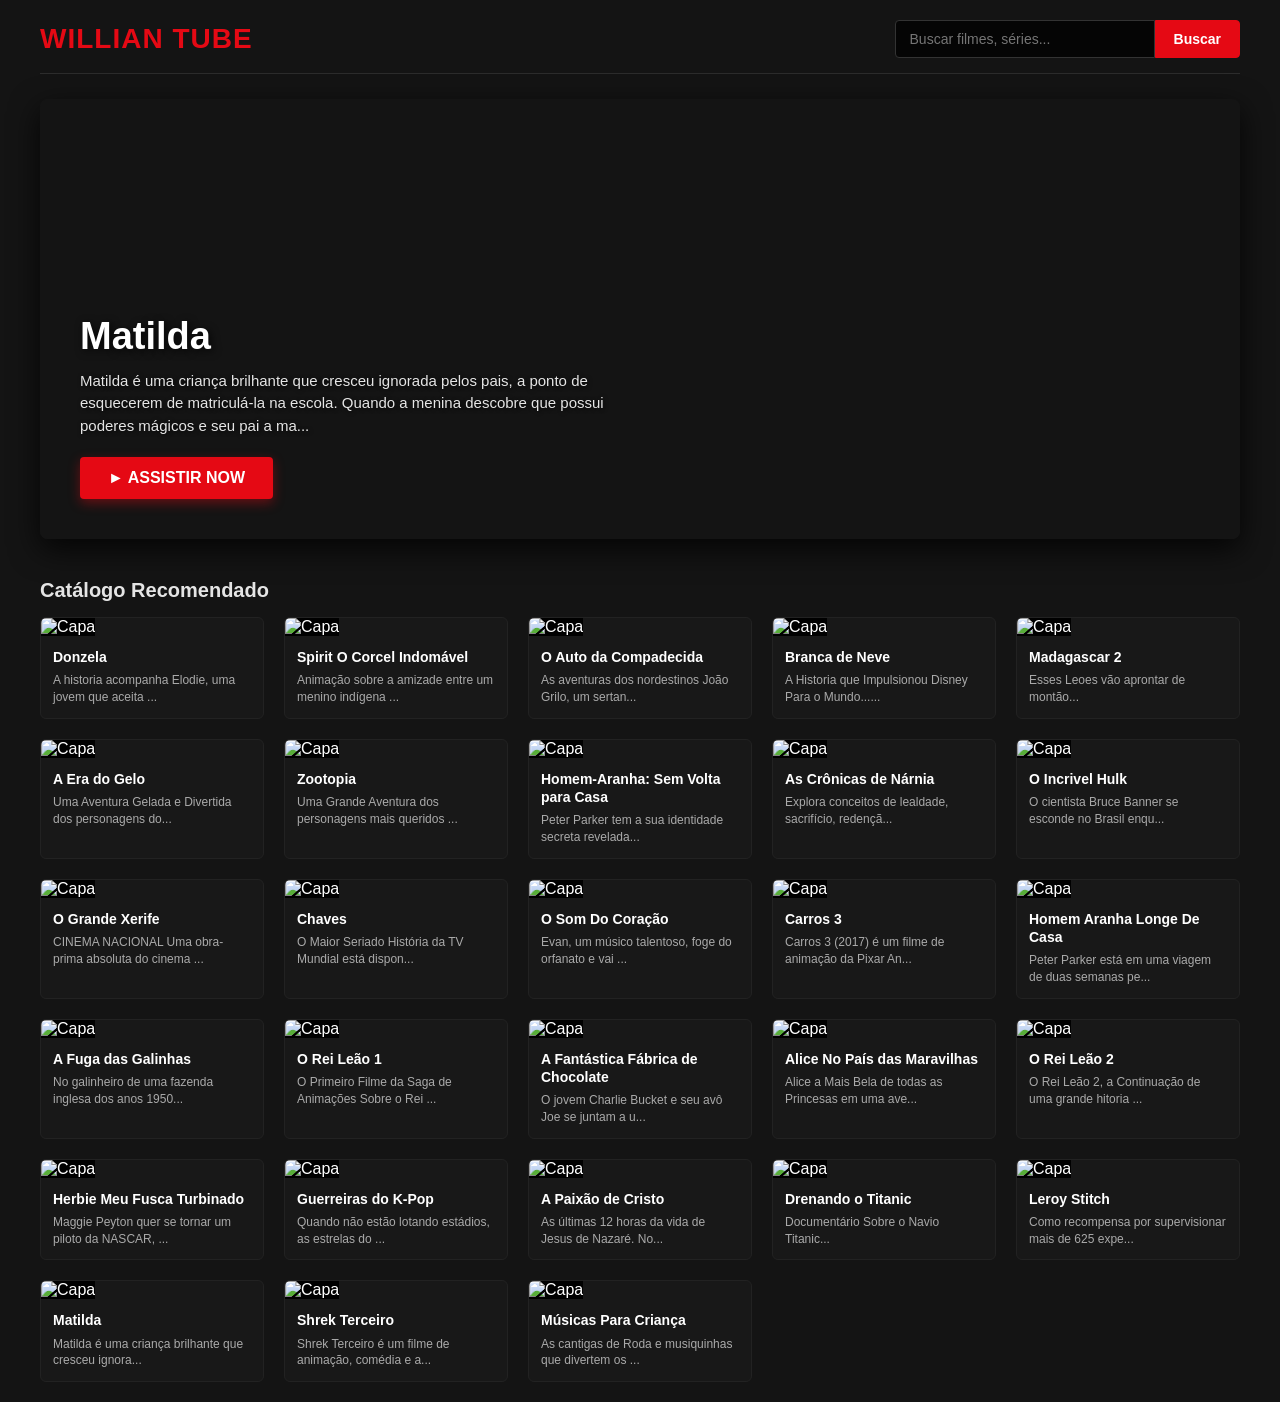
==== commit d9dd4347: "Add files via upload" ====
--- a/index.html
+++ b/index.html
@@ -55,7 +55,7 @@
             bannerDiv.style.display = 'flex';
 
             // 2. Renderiza o grid de catálogo embaralhado
-            let videosSorteados = embaralharArray([...bancoDeVideos]).slice(0, 27);
+            let videosSorteados = embaralharArray([...bancoDeVideos]).slice(0, 28);
 
             videosSorteados.forEach(video => {
                 const cartao = `
@@ -70,4 +70,4 @@
         }
     </script>
 </body>
-</html>
+</html>
--- a/estilo.css
+++ b/estilo.css
@@ -340,4 +340,16 @@
     grid-column: 1 / -1;
     text-align: center;
     padding: 40px;
+}
+
+/* GUIA FUTURO PROGRAMADOR: Estilo de destaque para o botão de ver do início */
+.btn-reiniciar-destaque {
+    background-color: #333333 !important;
+    border: 1px solid #777777 !important;
+    color: #ffffff !important;
+}
+
+.btn-reiniciar-destaque:hover {
+    background-color: #E50914 !important;
+    border-color: #E50914 !important;
 }
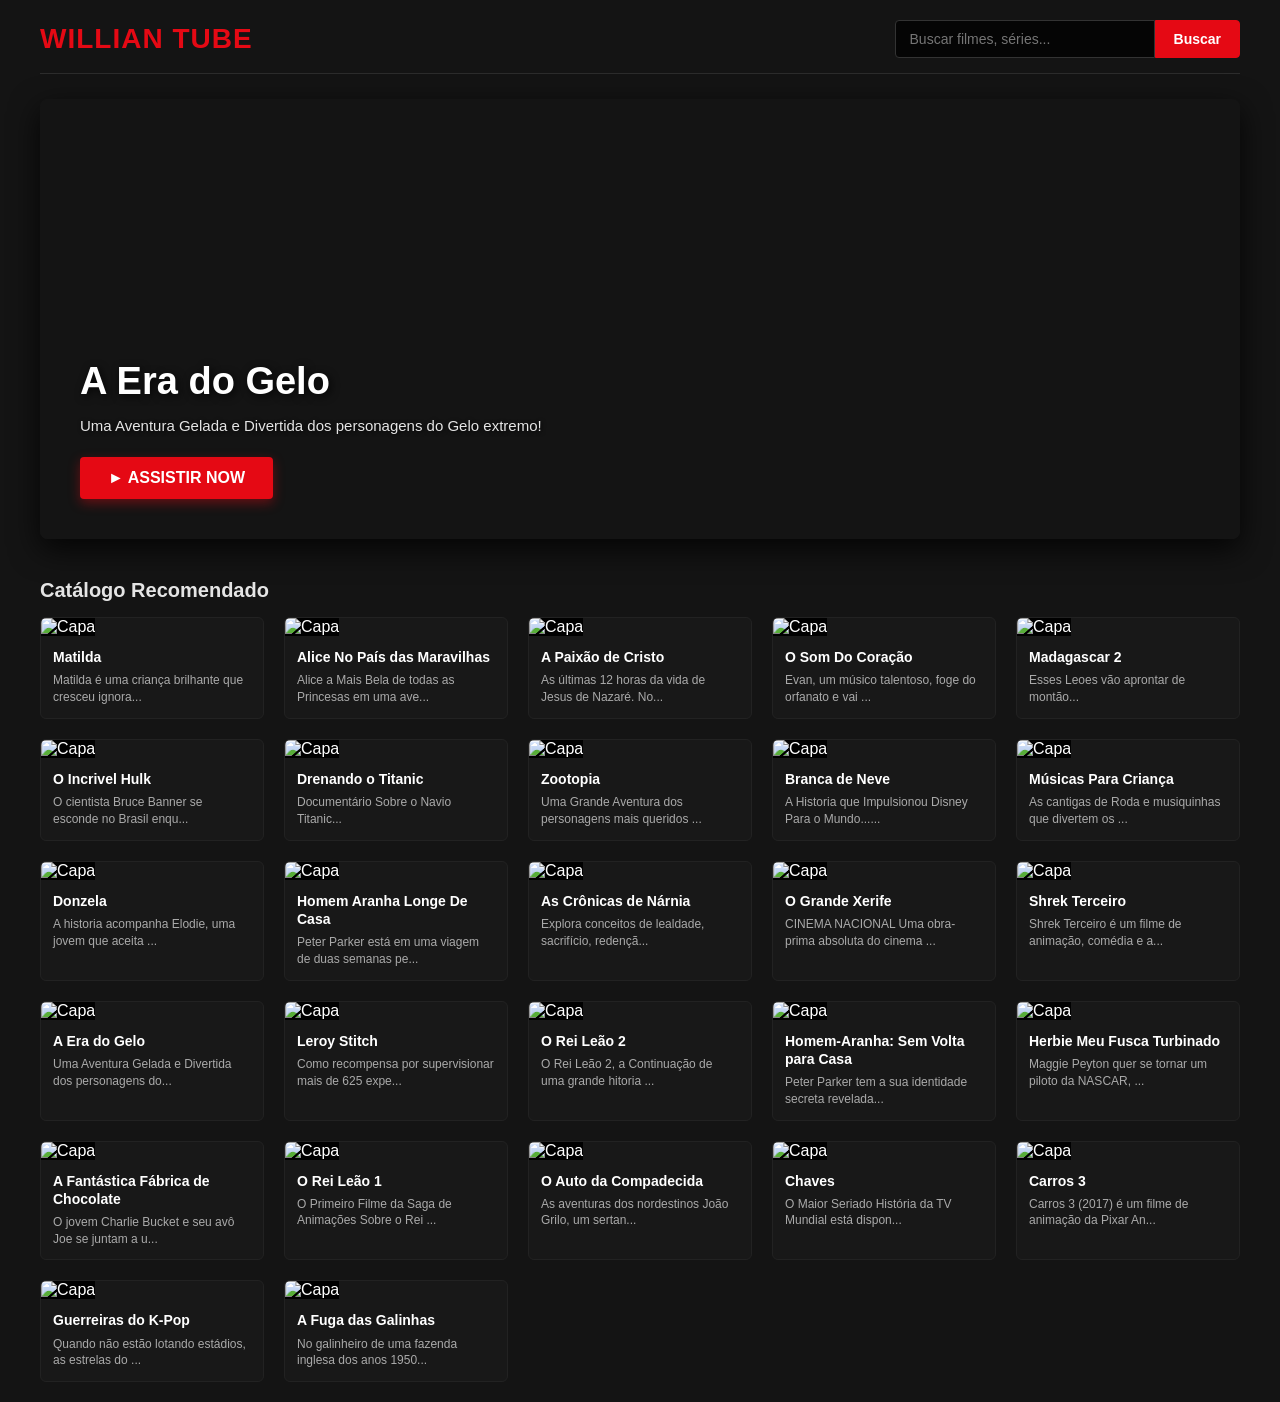
==== commit 083f251c: "Update index.html" ====
--- a/index.html
+++ b/index.html
@@ -55,7 +55,7 @@
             bannerDiv.style.display = 'flex';
 
             // 2. Renderiza o grid de catálogo embaralhado
-            let videosSorteados = embaralharArray([...bancoDeVideos]).slice(0, 28);
+            let videosSorteados = embaralharArray([...bancoDeVideos]).slice(0, 27);
 
             videosSorteados.forEach(video => {
                 const cartao = `
@@ -70,4 +70,4 @@
         }
     </script>
 </body>
-</html>+</html>
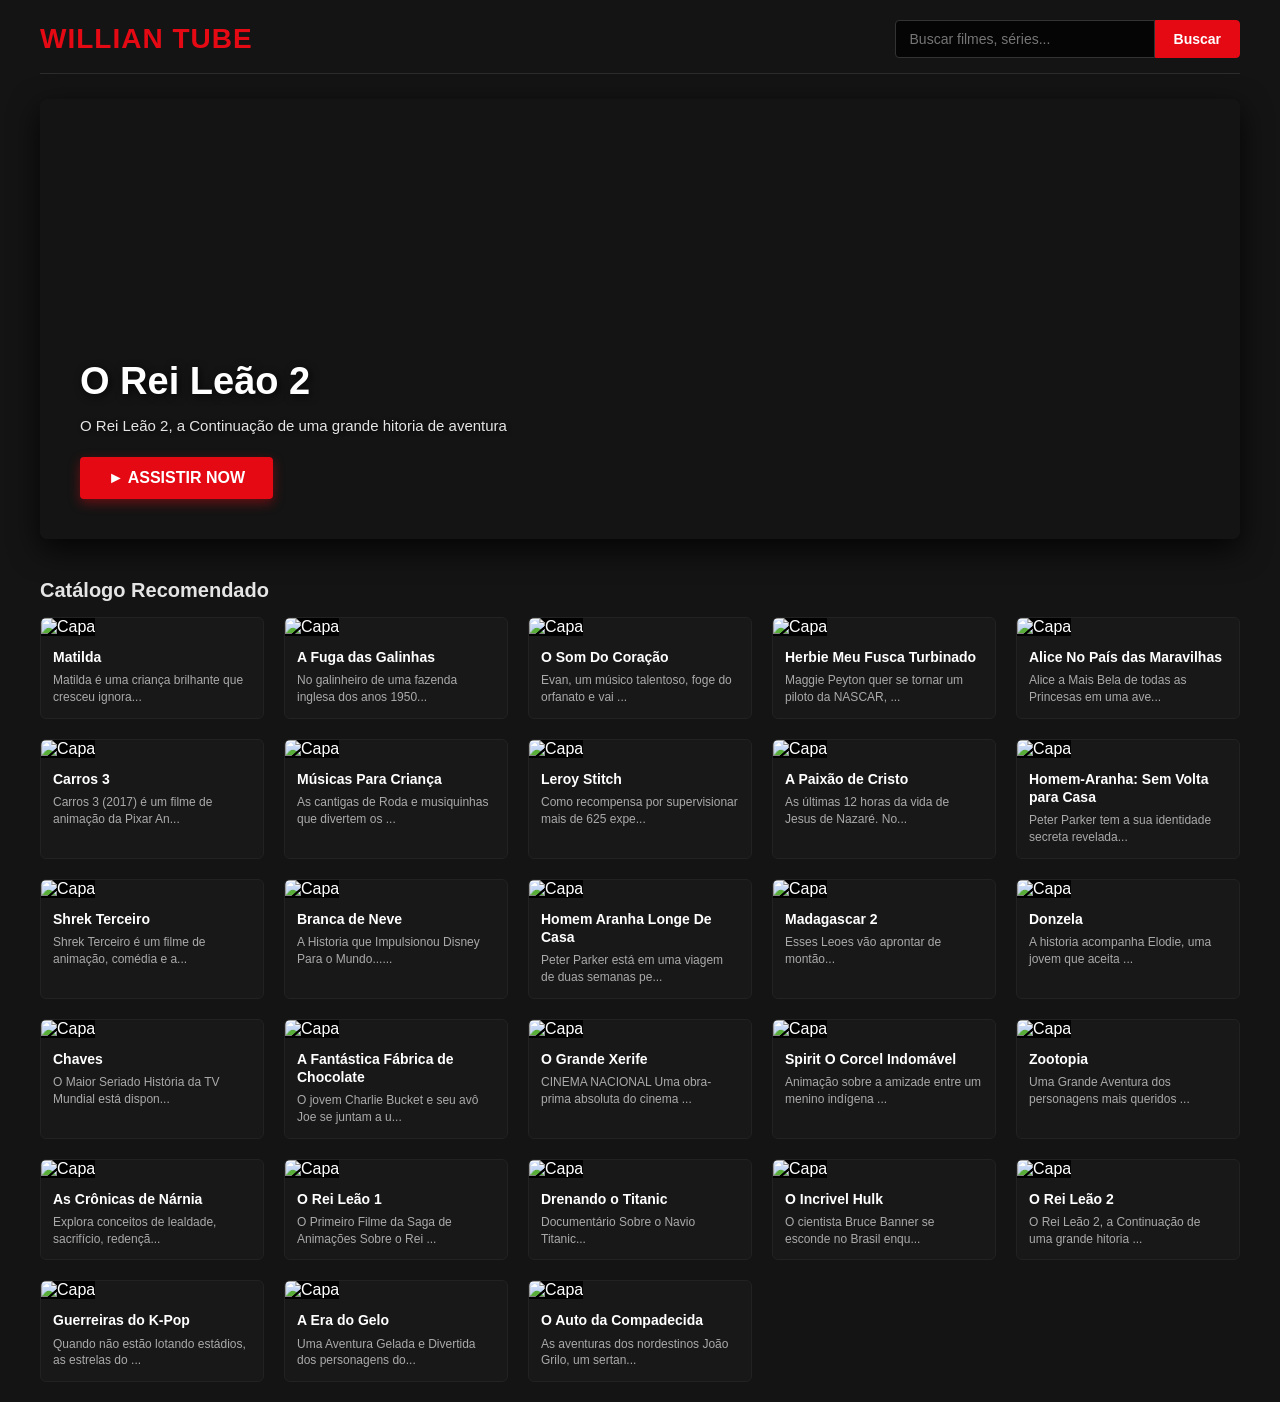
==== commit 48d91b60: "Add files via upload" ====
--- a/index.html
+++ b/index.html
@@ -55,7 +55,7 @@
             bannerDiv.style.display = 'flex';
 
             // 2. Renderiza o grid de catálogo embaralhado
-            let videosSorteados = embaralharArray([...bancoDeVideos]).slice(0, 27);
+            let videosSorteados = embaralharArray([...bancoDeVideos]).slice(0, 29);
 
             videosSorteados.forEach(video => {
                 const cartao = `
@@ -70,4 +70,4 @@
         }
     </script>
 </body>
-</html>
+</html>
